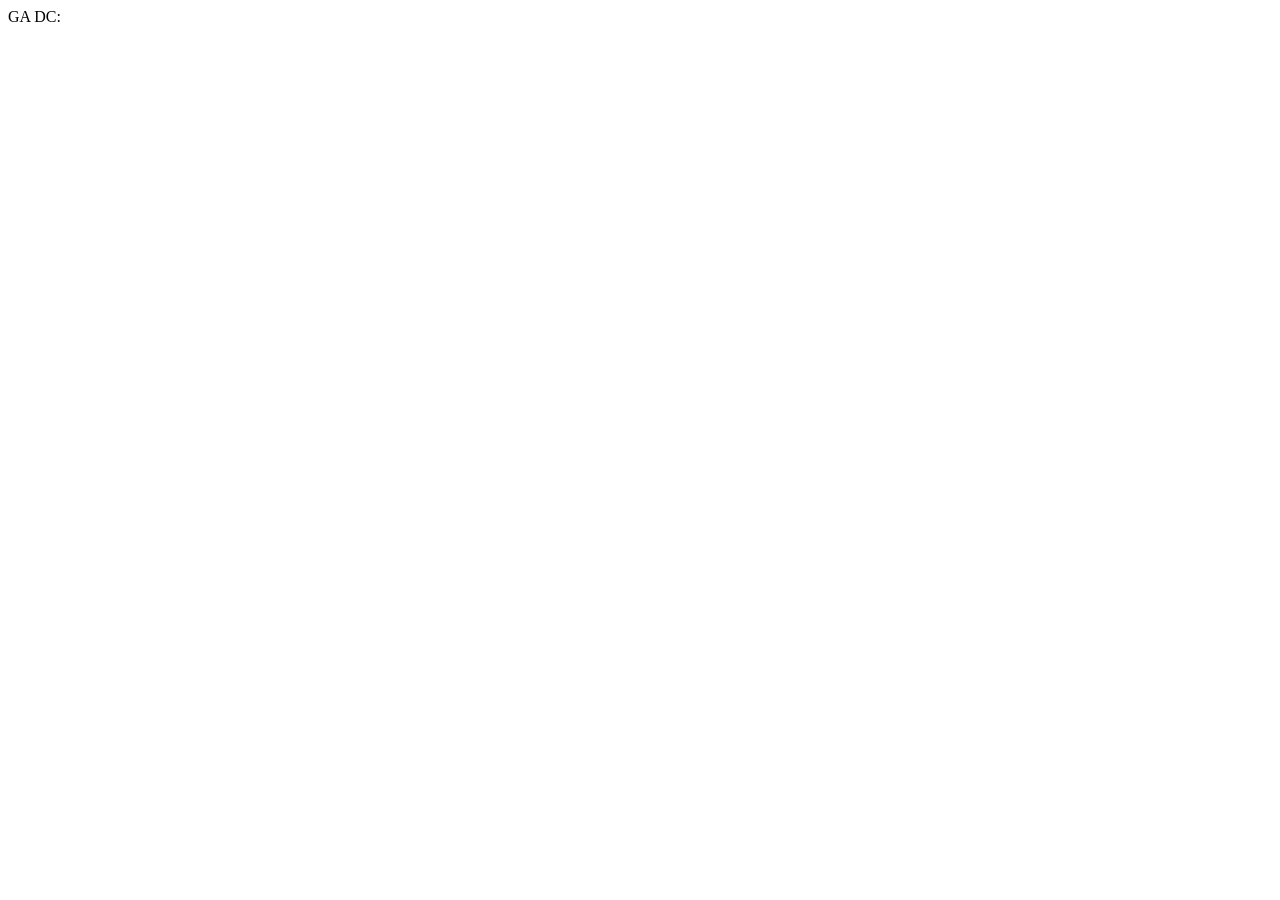
==== lander.html @ c6f7a808 "Added Text Animation" ====
<!DOCTYPE html>
<html lang="en">
<head>
	<meta charset="UTF-8">
	<title>GADC Shoutouts</title>
	<link href='http://fonts.googleapis.com/css?family=Droid+Sans:400,700' rel='stylesheet' type='text/css'>
	<link rel="stylesheet" type="text/css" href="main.css">
	<link rel="stylesheet" href="dist/morphext.css">
	<link rel="stylesheet" href="dist/animate.css">

</head>
<body>
	GA DC: <span id="js-rotating">Paul, Tess, Pat, Seth, Shanaz, Alfonso, Rachael, Kendrick, Adam Bray, Adam Raveret, Ashley, Sean, Jesse, Faz, Matt, Jeff, Tim </span> <br>
	<!-- I am a <span id="js-rotating">Paul, Tess, Pat, Seth, Shanaz, Alfonso, Rachael, Kendrick, Adam Bray, Adam Raveret, Ashley, Sean, Jesse, Faz, Matt, Jeff, Tim </span> Text Rotator
	I am a <span id="js-rotating">Paul, Tess, Pat, Seth, Shanaz, Alfonso, Rachael, Kendrick, Adam Bray, Adam Raveret, Ashley, Sean, Jesse, Faz, Matt, Jeff, Tim </span> Text Rotator
	I am a <span id="js-rotating">Paul, Tess, Pat, Seth, Shanaz, Alfonso, Rachael, Kendrick, Adam Bray, Adam Raveret, Ashley, Sean, Jesse, Faz, Matt, Jeff, Tim </span> Text Rotator
	I am a <span id="js-rotating">Paul, Tess, Pat, Seth, Shanaz, Alfonso, Rachael, Kendrick, Adam Bray, Adam Raveret, Ashley, Sean, Jesse, Faz, Matt, Jeff, Tim </span> Text Rotator -->

<script src="https://ajax.googleapis.com/ajax/libs/jquery/2.1.3/jquery.min.js"></script>
<script src="dist/morphext.js"></script>
<script src="main.js"></script>
</body>
</html>
---- main.css ----
.body {
    margin: 0px;
    background-color: white;
}

.container {
    margin: 0 auto;
    width: 100%;
    text-align: center;
    background-color: white;

}

h1 {
	margin-top: 90px;
	font-family: 'georgia', sans-serif;
	/*font-size: 20px;*/
}

p {
	/*margin-top: 90px;*/
	font-family: 'georgia', sans-serif;
	font-size: 20px;
}




.enter {
	margin-top: 60px;
    position: relative;
    background-color: #e51b24;
	font-color: white;
	font-size: 60px;
	padding: 50px;
	line-height: 30px;
	text-shadow: 0 -2px 1px rgba(0,0,0,0.5);
	border-bottom: 1px solid black;
	border-radius: 10px;
	font-family: 'Droid Sans', sans-serif;
	letter-spacing: 2px; 
   /* height: 200px;
    width: 200px;*/
}

/* unvisited link */
a:link {
    color: black;
    text-decoration: none;
}

/* visited link */
a:visited {
    color: black;
}

/* mouse over link */
a:hover {
    color: black;
}

/* selected link */
a:active {
    color: black;
}
---- dist/morphext.css ----
.morphext > span {
	display: none;
}

.morphext > .animated {
    display: inline-block;
}
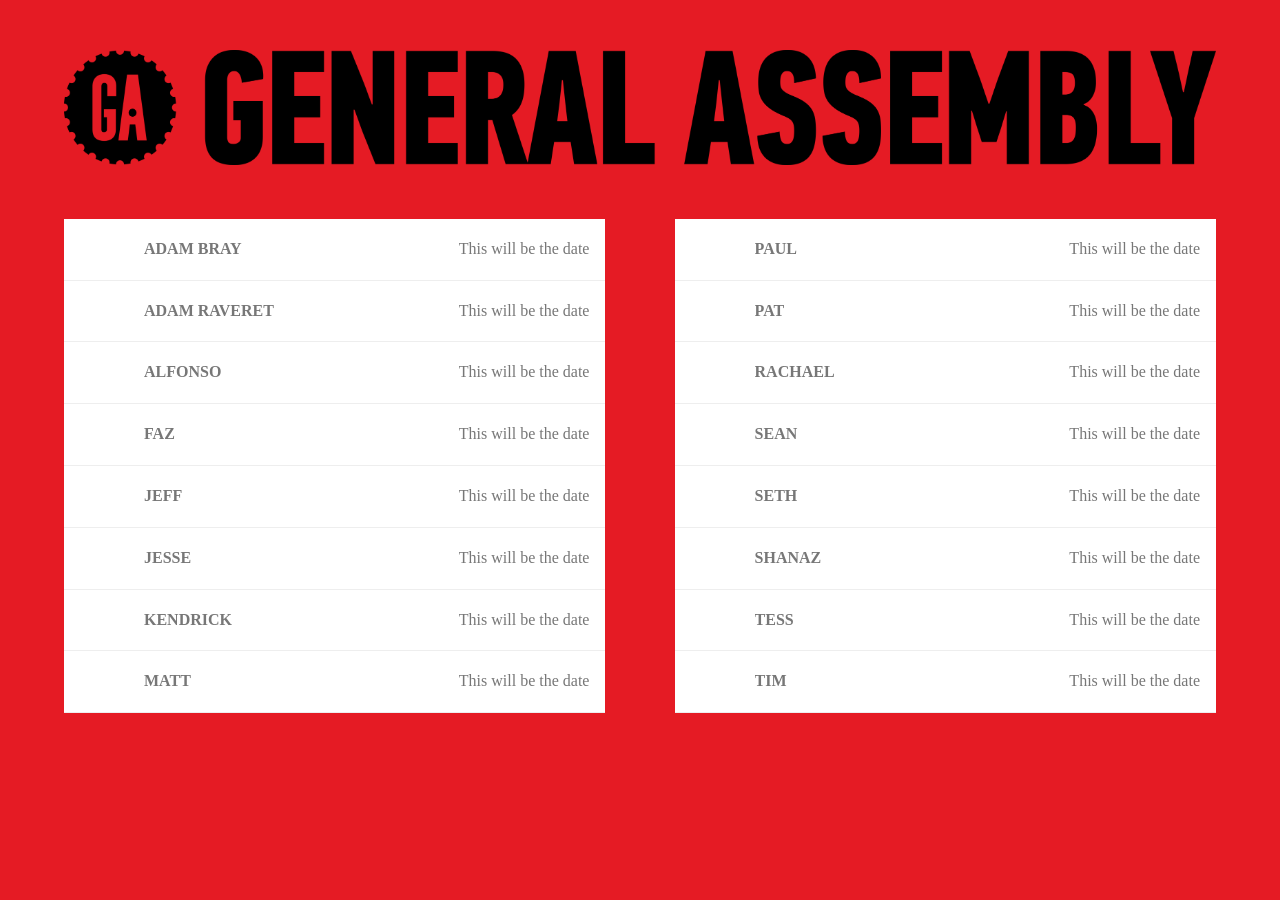
==== commit f7932778: "lander page edits" ====
--- a/lander.html
+++ b/lander.html
@@ -7,17 +7,231 @@
 	<link rel="stylesheet" type="text/css" href="main.css">
 	<link rel="stylesheet" href="dist/morphext.css">
 	<link rel="stylesheet" href="dist/animate.css">
+	<link rel="stylesheet" href="dist/paper-collapse/paper-collapse.css">
 
 </head>
 <body>
-	GA DC: <span id="js-rotating">Paul, Tess, Pat, Seth, Shanaz, Alfonso, Rachael, Kendrick, Adam Bray, Adam Raveret, Ashley, Sean, Jesse, Faz, Matt, Jeff, Tim </span> <br>
-	<!-- I am a <span id="js-rotating">Paul, Tess, Pat, Seth, Shanaz, Alfonso, Rachael, Kendrick, Adam Bray, Adam Raveret, Ashley, Sean, Jesse, Faz, Matt, Jeff, Tim </span> Text Rotator
-	I am a <span id="js-rotating">Paul, Tess, Pat, Seth, Shanaz, Alfonso, Rachael, Kendrick, Adam Bray, Adam Raveret, Ashley, Sean, Jesse, Faz, Matt, Jeff, Tim </span> Text Rotator
-	I am a <span id="js-rotating">Paul, Tess, Pat, Seth, Shanaz, Alfonso, Rachael, Kendrick, Adam Bray, Adam Raveret, Ashley, Sean, Jesse, Faz, Matt, Jeff, Tim </span> Text Rotator
-	I am a <span id="js-rotating">Paul, Tess, Pat, Seth, Shanaz, Alfonso, Rachael, Kendrick, Adam Bray, Adam Raveret, Ashley, Sean, Jesse, Faz, Matt, Jeff, Tim </span> Text Rotator -->
+
+
+
+<div class="lander-container">
+	<img class="GA" src="GA_Horiz_Large_Black_RGB.png" >
+	<!-- <h1> SHOUTOUTS </h1> -->
+	<!-- <P> This is version 2 of shoutouts. </P> -->
+	
+	<div class="column1">
+		
+		<div class="collapse-card">
+		  <div class="title">
+		    <i class="fa fa-question-circle fa-2x fa-fw"></i>
+		    <span>This will be the date</span>
+		    <strong>ADAM BRAY</strong>
+		  </div>
+		  <div class="body">
+		    This is where the shoutouts will go
+		  </div>
+		</div>
+
+		<div class="collapse-card">
+		  <div class="title">
+		    <i class="fa fa-question-circle fa-2x fa-fw"></i>
+		    <span>This will be the date</span>
+		    <strong>ADAM RAVERET</strong>
+		  </div>
+		  <div class="body">
+		    This is where the shoutouts will go
+		  </div>
+		</div>
+
+
+		<div class="collapse-card">
+		  <div class="title">
+		    <i class="fa fa-question-circle fa-2x fa-fw"></i>
+		    <span>This will be the date</span>
+		    <strong>ALFONSO</strong>
+		  </div>
+		  <div class="body">
+		    This is where the shoutouts will go
+		  </div>
+		</div>
+
+
+		<div class="collapse-card">
+		  <div class="title">
+		    <i class="fa fa-question-circle fa-2x fa-fw"></i>
+		    <span>This will be the date</span>
+		    <strong>FAZ</strong>
+		  </div>
+		  <div class="body">
+		    This is where the shoutouts will go
+		  </div>
+		</div>
+
+
+		<div class="collapse-card">
+		  <div class="title">
+		    <i class="fa fa-question-circle fa-2x fa-fw"></i>
+		    <span>This will be the date</span>
+		    <strong>JEFF</strong>
+		  </div>
+		  <div class="body">
+		    This is where the shoutouts will go
+		  </div>
+		</div>
+
+
+		<div class="collapse-card">
+		  <div class="title">
+		    <i class="fa fa-question-circle fa-2x fa-fw"></i>
+		    <span>This will be the date</span>
+		    <strong>JESSE</strong>
+		  </div>
+		  <div class="body">
+		    This is where the shoutouts will go
+		  </div>
+		</div>
+
+
+		<div class="collapse-card">
+		  <div class="title">
+		    <i class="fa fa-question-circle fa-2x fa-fw"></i>
+		    <span>This will be the date</span>
+		    <strong>KENDRICK</strong>
+		  </div>
+		  <div class="body">
+		    This is where the shoutouts will go
+		  </div>
+		</div>
+
+
+		<div class="collapse-card">
+		  <div class="title">
+		    <i class="fa fa-question-circle fa-2x fa-fw"></i>
+		    <span>This will be the date</span>
+		    <strong>MATT</strong>
+		  </div>
+		  <div class="body">
+		    This is where the shoutouts will go
+		  </div>
+		</div>
+
+	</div>
+
+
+
+
+
+	<div class="column2">
+
+
+		<div class="collapse-card">
+		  <div class="title">
+		    <i class="fa fa-question-circle fa-2x fa-fw"></i>
+		    <span>This will be the date</span>
+		    <strong>PAUL</strong>
+		  </div>
+		  <div class="body">
+		    This is where the shoutouts will go
+		  </div>
+		</div>
+
+
+		<div class="collapse-card">
+		  <div class="title">
+		    <i class="fa fa-question-circle fa-2x fa-fw"></i>
+		    <span>This will be the date</span>
+		    <strong>PAT</strong>
+		  </div>
+		  <div class="body">
+		    This is where the shoutouts will go
+		  </div>
+		</div>
+
+
+		<div class="collapse-card">
+		  <div class="title">
+		    <i class="fa fa-question-circle fa-2x fa-fw"></i>
+		    <span>This will be the date</span>
+		    <strong>RACHAEL</strong>
+		  </div>
+		  <div class="body">
+		    This is where the shoutouts will go
+		  </div>
+		</div>
+
+
+		<div class="collapse-card">
+		  <div class="title">
+		    <i class="fa fa-question-circle fa-2x fa-fw"></i>
+		    <span>This will be the date</span>
+		    <strong>SEAN</strong>
+		  </div>
+		  <div class="body">
+		    This is where the shoutouts will go
+		  </div>
+		</div>
+
+
+		<div class="collapse-card">
+		  <div class="title">
+		    <i class="fa fa-question-circle fa-2x fa-fw"></i>
+		    <span>This will be the date</span>
+		    <strong>SETH</strong>
+		  </div>
+		  <div class="body">
+		    This is where the shoutouts will go
+		  </div>
+		</div>
+
+		<div class="collapse-card">
+		  <div class="title">
+		    <i class="fa fa-question-circle fa-2x fa-fw"></i>
+		    <span>This will be the date</span>
+		    <strong>SHANAZ</strong>
+		  </div>
+		  <div class="body">
+		    This is where the shoutouts will go
+		  </div>
+		</div>
+
+
+		<div class="collapse-card">
+		  <div class="title">
+		    <i class="fa fa-question-circle fa-2x fa-fw"></i>
+		    <span>This will be the date</span>
+		    <strong>TESS</strong>
+		  </div>
+		  <div class="body">
+		    This is where the shoutouts will go
+		  </div>
+		</div>
+
+
+		<div class="collapse-card">
+		  <div class="title">
+		    <i class="fa fa-question-circle fa-2x fa-fw"></i>
+		    <span>This will be the date</span>
+		    <strong>TIM</strong>
+		  </div>
+		  <div class="body">
+		    This is where the shoutouts will go
+		  </div>
+		</div>
+
+
+
+	
+	</div>
+
+
+</div>
+
+
+
 
 <script src="https://ajax.googleapis.com/ajax/libs/jquery/2.1.3/jquery.min.js"></script>
 <script src="dist/morphext.js"></script>
+<script src="dist/paper-collapse/paper-collapse.min.js"></script>
 <script src="main.js"></script>
 </body>
 </html>
--- a/main.css
+++ b/main.css
@@ -1,43 +1,67 @@
-.body {
+body {
     margin: 0px;
-    background-color: white;
+    background-color: #e51b24;
+    font-family: 'PFDinTextComPro-Bold';
+    src: url('PFDinTextComPro-Bold.ttf') format('truetype');
+}
+
+strong {
+	font-family: 'PFDinTextComPro-Bold';
 }
 
 .container {
     margin: 0 auto;
     width: 100%;
+    /*height: 500px;*/
     text-align: center;
-    background-color: white;
+    background-color: #e51b24;
 
 }
 
+.GA {
+	margin-top: 50px;
+	margin-bottom: 50px;
+	/*position: absolute;*/
+	width: 100%;
+
+	/*margin-left: auto;
+	margin-right: auto;
+*/}
+
+
 h1 {
 	margin-top: 90px;
+	/*font-family: 'georgia', sans-serif;*/
+	/*font-size: 20px;*/
+	font-family: 'PFDinTextComPro-Bold';
+	font-size: 100px;
+}
+
+.names {
+	/*margin-top: 90px;*/
 	font-family: 'georgia', sans-serif;
-	/*font-size: 20px;*/
+	font-size: 60px;
 }
 
 p {
-	/*margin-top: 90px;*/
 	font-family: 'georgia', sans-serif;
 	font-size: 20px;
+	margin: 0 auto;
 }
 
 
-
-
 .enter {
-	margin-top: 60px;
+	margin-top: 30px;
     position: relative;
-    background-color: #e51b24;
+    background-color: black;
 	font-color: white;
 	font-size: 60px;
 	padding: 50px;
 	line-height: 30px;
-	text-shadow: 0 -2px 1px rgba(0,0,0,0.5);
-	border-bottom: 1px solid black;
+	/*text-shadow: 0 -2px 1px rgba(0,0,0,0.5);*/
+	border: 1px solid black;
 	border-radius: 10px;
-	font-family: 'Droid Sans', sans-serif;
+	font-family: 'PFDinTextComPro-Bold';
 	letter-spacing: 2px; 
    /* height: 200px;
     width: 200px;*/
@@ -45,21 +69,41 @@
 
 /* unvisited link */
 a:link {
-    color: black;
+    color: white;
     text-decoration: none;
+
 }
 
 /* visited link */
 a:visited {
-    color: black;
+    color: white;
 }
 
 /* mouse over link */
 a:hover {
-    color: black;
+    color: red;
+
 }
 
 /* selected link */
 a:active {
-    color: black;
+    color: white;
+}
+
+
+.lander-container {
+	width: 90%;
+	margin: 0px auto;
+}
+
+.column1 {
+	width: 47%;
+	float: left;
+	position: relative;
+}
+
+.column2 {
+	width: 47%;
+	float: right;
+	position: relative;
 }
--- a/dist/paper-collapse/paper-collapse.css
+++ b/dist/paper-collapse/paper-collapse.css
@@ -0,0 +1,74 @@
+@charset "UTF-8";
+/*
+  Paper Collapse
+
+  Collapsible paper cards.
+
+  Made with love by bbo - ©2014 Alexander Rühle
+  MIT License http://opensource.org/licenses/MIT
+*/
+.collapse-card {
+  background-color: white;
+  border-bottom: 1px solid #eeeeee;
+  cursor: pointer;
+  color: #777777;
+  padding: 1rem;
+  -webkit-transition: 0.4s;
+  -moz-transition: 0.4s;
+  -o-transition: 0.4s;
+  transition: 0.4s;
+}
+.collapse-card .title {
+  font-size: 1rem;
+  line-height: 1.8rem;
+}
+.collapse-card .title:before, .collapse-card .title:after {
+  content: " ";
+  display: table;
+}
+.collapse-card .title:after {
+  clear: both;
+}
+.collapse-card .title i {
+  float: left;
+}
+.collapse-card .title span {
+  float: right;
+  margin-left: 1rem;
+}
+.collapse-card .title strong {
+  display: block;
+  margin-left: 4rem;
+  overflow: hidden;
+  text-overflow: ellipsis;
+  white-space: nowrap;
+}
+.collapse-card .title strong::after {
+  color: #404040;
+  font-family: 'FontAwesome';
+  padding-left: .4rem;
+  font-size: 1rem;
+  line-height: 1.49rem;
+}
+.collapse-card .body {
+  padding: 1rem;
+  display: none;
+}
+.collapse-card * {
+  -webkit-box-sizing: border-box;
+  -moz-box-sizing: border-box;
+  box-sizing: border-box;
+}
+.collapse-card.active {
+  -moz-box-shadow: 0 8px 17px 0 rgba(0, 0, 0, 0.2), 0 6px 20px 0 rgba(0, 0, 0, 0.18824);
+  -webkit-box-shadow: 0 8px 17px 0 rgba(0, 0, 0, 0.2), 0 6px 20px 0 rgba(0, 0, 0, 0.18824);
+  box-shadow: 0 8px 17px 0 rgba(0, 0, 0, 0.2), 0 6px 20px 0 rgba(0, 0, 0, 0.18824);
+  z-index: 200;
+  margin: 1rem -1rem;
+}
+.collapse-card.active:hover .title strong::after {
+  content: "\f066";
+}
+.collapse-card:hover .title strong::after {
+  content: "\f065";
+}
